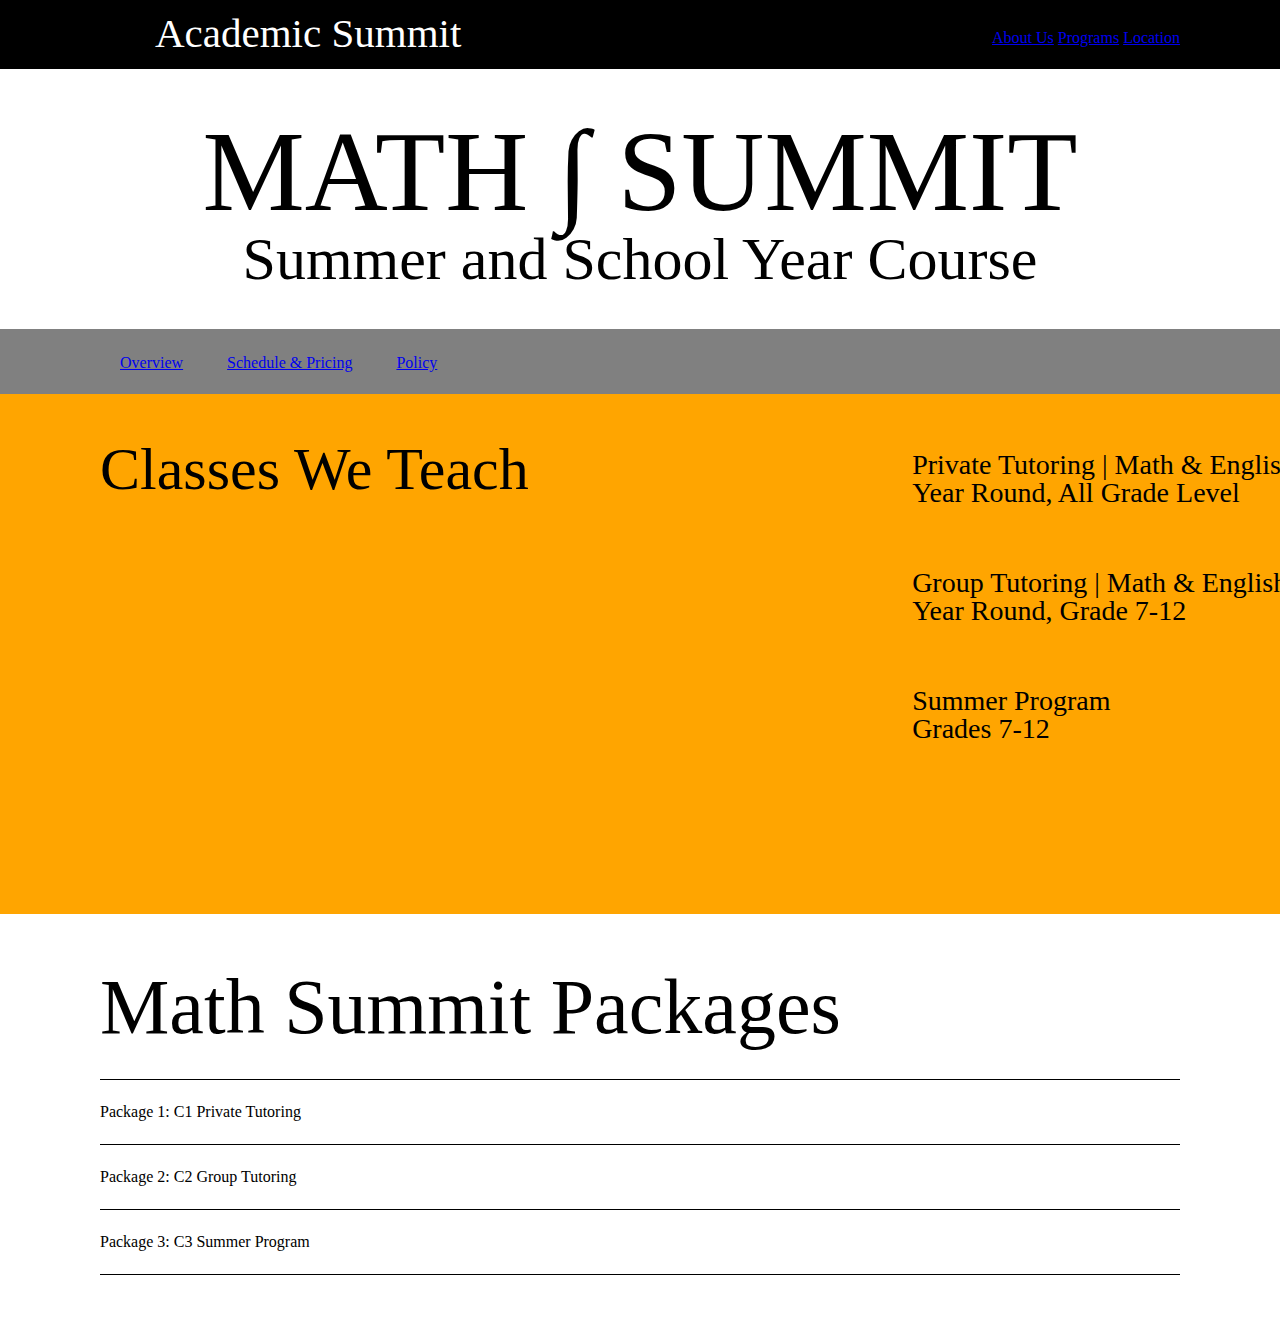
==== MathProg.html @ a3698352 "adding extra jquery so the packages expand separately" ====
<!DOCTYPE html>

<html lang="en">
<head>
	<meta http-equiv="Content-Type" content="text/html; charset=utf-8">
	<link rel="stylesheet" type="text/css" href="style.css" />
	<script src="http://ajax.googleapis.com/ajax/libs/jquery/1.11.1/jquery.min.js"></script>
	<title>Academic-Summit</title>
</head>

<body>
	<div id="ma-banner">
		<div class="ma-header">
			<div class="ma-hname">
				<h1>Academic Summit</h1>
			</div>
			<div class="ma-hnav">
				<ul>
					<li><a href="#about">About Us</a></li>
					<li><a href="#programs">Programs</a></li>
					<li><a href="#location">Location</a></li>
				</ul>
			</div>
		</div>
	</div>
	<div id="math-body">
		<div class="math-header">
			<h1>MATH ∫ SUMMIT</h1>
			<h3>Summer and School Year Course</h3>
		</div>
	</div>
	<div id="math-bar">
		<div class="math-listbar">
			<ul>
				<li><a href="#">Overview</a></li>
				<li><a href="#">Schedule & Pricing</a></li>
				<li><a href="#">Policy</a></li>
			</ul>
		</div>
	</div>
	<div id="ma-overview">
		<div class="ma-over-back">
			<div class="ma-para">
				<h1>Classes We Teach</h1>
			</div>
			<div class="ma-icon">
				<ul>
					<li><img src="http://placehold.it/100x100" alt=""></li>
					<li><img src="http://placehold.it/100x100" alt=""></li>
					<li><img src="http://placehold.it/100x100" alt=""></li>
				</ul>
			</div>
			<div class="ma-icon-para">
				<div class="ma-course">
					<h3>Private Tutoring | Math & English</h3>
					<h4>Year Round, All Grade Level</h4>
				</div>
				<div class="ma-course">
					<h3>Group Tutoring | Math & English</h3>
					<h4>Year Round, Grade 7-12</h4>
				</div>
				<div class="ma-course">
					<h3>Summer Program</h3>
					<h4>Grades 7-12</h4>
				</div>
			</div>
		</div>
	</div>
	<div id="ma-package">
		<div class="ma-allpack">
			<script>
				$(document).ready(function(){
				  $("#click").click(function(){
				    $(".ma-c1").toggle();
				  });
				  $("#click1").click(function(){
				    $(".ma-c2").toggle();
				  });
				  $("#click2").click(function(){
				    $(".ma-c3").toggle();
				  });
				});
			</script>
			<div class="ma-pack">
				<h1>Math Summit Packages</h1>
				<h3 id="click">Package 1: C1 Private Tutoring</h3>
				<div class="ma-c1" style="display:none">
					<h1>C1</h1>
					<div class="ma-p-body">
						<li>Private Tutoring</li>
						<li>Year Round, All Grade Level</li>
						<li>One To One</li>
						<li>All Math Subjects and Grade Level</li>
						<li>SAT I</li>
						<li>SAT II - Level 2C</li>
						<li>AP Calculus (AB & BC)</li>
						<p>*All Grade Levels</p>
					</div>
				</div>
				<h3 id="click1">Package 2: C2 Group Tutoring</h3>
				<div class="ma-c2" style="display:none">
					<h1>C1</h1>
					<div class="ma-p-body">
						<li>Private Tutoring</li>
						<li>Year Round, All Grade Level</li>
						<li>One To One</li>
						<li>All Math Subjects and Grade Level</li>
						<li>SAT I</li>
						<li>SAT II - Level 2C</li>
						<li>AP Calculus (AB & BC)</li>
						<p>*All Grade Levels</p>
					</div>
				</div>
				<h3 id="click2">Package 3: C3 Summer Program</h3>
				<div class="ma-c3" style="display:none">
					<h1>C1</h1>
					<div class="ma-p-body">
						<li>Private Tutoring</li>
						<li>Year Round, All Grade Level</li>
						<li>One To One</li>
						<li>All Math Subjects and Grade Level</li>
						<li>SAT I</li>
						<li>SAT II - Level 2C</li>
						<li>AP Calculus (AB & BC)</li>
						<p>*All Grade Levels</p>
					</div>
				</div>
				<h3></h3>
			</div>
		</div>
			</div>
</body>
</html>
---- style.css ----
/**
 * Eric Meyer's Reset CSS v2.0 (http://meyerweb.com/eric/tools/css/reset/)
 * http://cssreset.com
 */
html, body, div, span, applet, object, iframe,
h1, h2, h3, h4, h5, h6, p, blockquote, pre,
a, abbr, acronym, address, big, cite, code,
del, dfn, em, img, ins, kbd, q, s, samp,
small, strike, strong, sub, sup, tt, var,
b, u, i, center,
dl, dt, dd, ol, ul, li,
fieldset, form, label, legend,
table, caption, tbody, tfoot, thead, tr, th, td,
article, aside, canvas, details, embed, 
figure, figcaption, footer, header, hgroup, 
menu, nav, output, ruby, section, summary,
time, mark, audio, video {
	margin: 0;
	padding: 0;
	border: 0;
	font-size: 100%;
	font: inherit;
	vertical-align: baseline;
}
/* HTML5 display-role reset for older browsers */
article, aside, details, figcaption, figure, 
footer, header, hgroup, menu, nav, section {
	display: block;
}


body {
	line-height: 1;
}
ol, ul {
	list-style: none;
}
blockquote, q {
	quotes: none;
}
blockquote:before, blockquote:after,
q:before, q:after {
	content: '';
	content: none;
}
table {
	border-collapse: collapse;
	border-spacing: 0;
}

#banner {
	background-color: #FFFFFF;
	height: 69px;
}

.header {
	margin:0 auto;
	max-width: 1080px;
	width: 100%;
}

.hname {
	padding-top: 13px;
	margin-left: 55px;
	font-size: 41px;
}

.hnav {
	float: right;
	margin-top: -24px;
}
.hnav ul li {
	display: inline-block;
	list-style: none;
}

#banner-intro {
	background-color: #ffb732;
	height: 577px;
}

.b-body {
	margin:0 auto;
	max-width: 1080px;
	width: 100%;
}

.banner-para {
	float: right;
	margin-top: -265px;
	margin-right: 115px;
	color: white;
}

.banner-para h1 {
	text-align: center;
}
.banner-para h3 {
	text-align: center;
}

.logo {
	padding-top: 98px;
	padding-left: 165px;
}

.banner-para {
	font-size: 3em;
}

#wwt {
	height: 681px;
	background: #FFFFFF;
}

.wwt-back {
	margin:0 auto;
	max-width: 1080px;
	width: 100%;
	padding-top: 110px;
}

.wwt-para {
	float: right;
	margin-right: 275px;
	text-align: center;
}
.wwt-para h1 {
	font-size: 3em;
}
.wwt-para h3 {
	font-size: 24px;
}

.wwt-icon {
	margin-top: 105px;
	margin-left: 281px;
}
.wwt-math img {
	margin-top: 41px;
	margin-left: -41px;
}
.wwt-math-para {
	width: 300px;
	margin-top: 5px;
	margin-left: -31px;
}

.wwt-eng img {
	margin-left: 70px;
}

.wwt-eng-para {
	float: right;
	width: 300px;
	margin-top: -65px;
	margin-right: 144px;
}

#about {
	background-color: #FAFAFA;
	height: 577px;
}

.about-img {
	margin-top: -28px;
}
.about-img img {
	margin-top: -27px;
}

.about-us {
	margin-top: -500px;
	width: 550px;
	margin-left: 550px;
}

.about-us h1 {
	font-size: 55px;
}

.about-us p {
	padding-top: 14px;
	color: grey;
}

.about-sect {
	margin:0 auto;
	max-width: 1080px;
	width: 100%;
}

#location {
	height: 577px;
}

.location-sec {
	margin:0 auto;
	max-width: 1080px;
	width: 100%;
	padding-top: 110px;
}

.location-map {
	text-align: center;
}

.location-map h1 {
	font-size: 50px;	
	float: right;
	margin-right: 300px;
}

/*=====================================================
				
				Math Program
				
=======================================================*/
#ma-banner {
	background-color: black;
	height: 69px;
}

.ma-header {
	margin:0 auto;
	max-width: 1080px;
	width: 100%;
}

.ma-hname {
	padding-top: 13px;
	margin-left: 55px;
	font-size: 41px;
	color: white;
}

.ma-hnav {
	float: right;
	margin-top: -24px;
}
.ma-hnav ul li {
	display: inline-block;
	list-style: none;
}

#math-body {
	margin:0 auto;
	max-width: 1080px;
	width: 100%;
}

.math-header {
	text-align: center;
	padding-top: 45px;
}

.math-header h1 {
	font-size: 115px;
}

.math-header h3 {
	font-size: 60px;
}

#math-bar {
	margin:0 auto;
	width: 100%;
	background-color: grey;
	margin-top: 40px;
}

.math-listbar {
	height: 65px;
	margin:0 auto;
	max-width: 1080px;
	width: 100%;
}

.math-listbar ul li {
	display: inline-block;
	margin-top: 26px;
}

.math-listbar ul li a {
	margin:0 20px;
}

#ma-overview {
	height: 520px;
	background-color: orange;
}

.ma-over-back {
	margin:0 auto;
	max-width: 1080px;
	width: 100%;
}

.ma-para {
	padding-top: 45px;
}
.ma-para h1 {
	font-size: 60px;
}

.ma-icon {
	float: right;
	margin-top: -61px;
	margin-right: 400px;
}

.ma-icon ul li {
	margin: 0 0 10px 0;
}

.ma-icon-para {
	float: right;
	margin-top: -58px;
	margin-right: -515px;

}

.ma-course {
	font-size: 28px;
	margin: 10px 0 62px 0;
}

#ma-package {
	height: 425px;
}

.ma-pack {
	padding-top: 54px;
}

.ma-allpack {
	margin:0 auto;
	max-width: 1080px;
	width: 100%;
}

.ma-pack h1 {
	font-size: 78px;
	margin-bottom: 33px;
}

.ma-pack h3 {
	margin: 0;
	padding: 1.5rem 2rem 1.5rem 0;
	border-top: 1px solid #000;
}

.ma-c1 {
	margin-left: 30px;
}

.ma-c1 h1 {
	font-size: 53px;
}

.ma-p-body {
	margin-top: -27px;
	margin-left: 42px;
	margin-bottom: 25px;
}
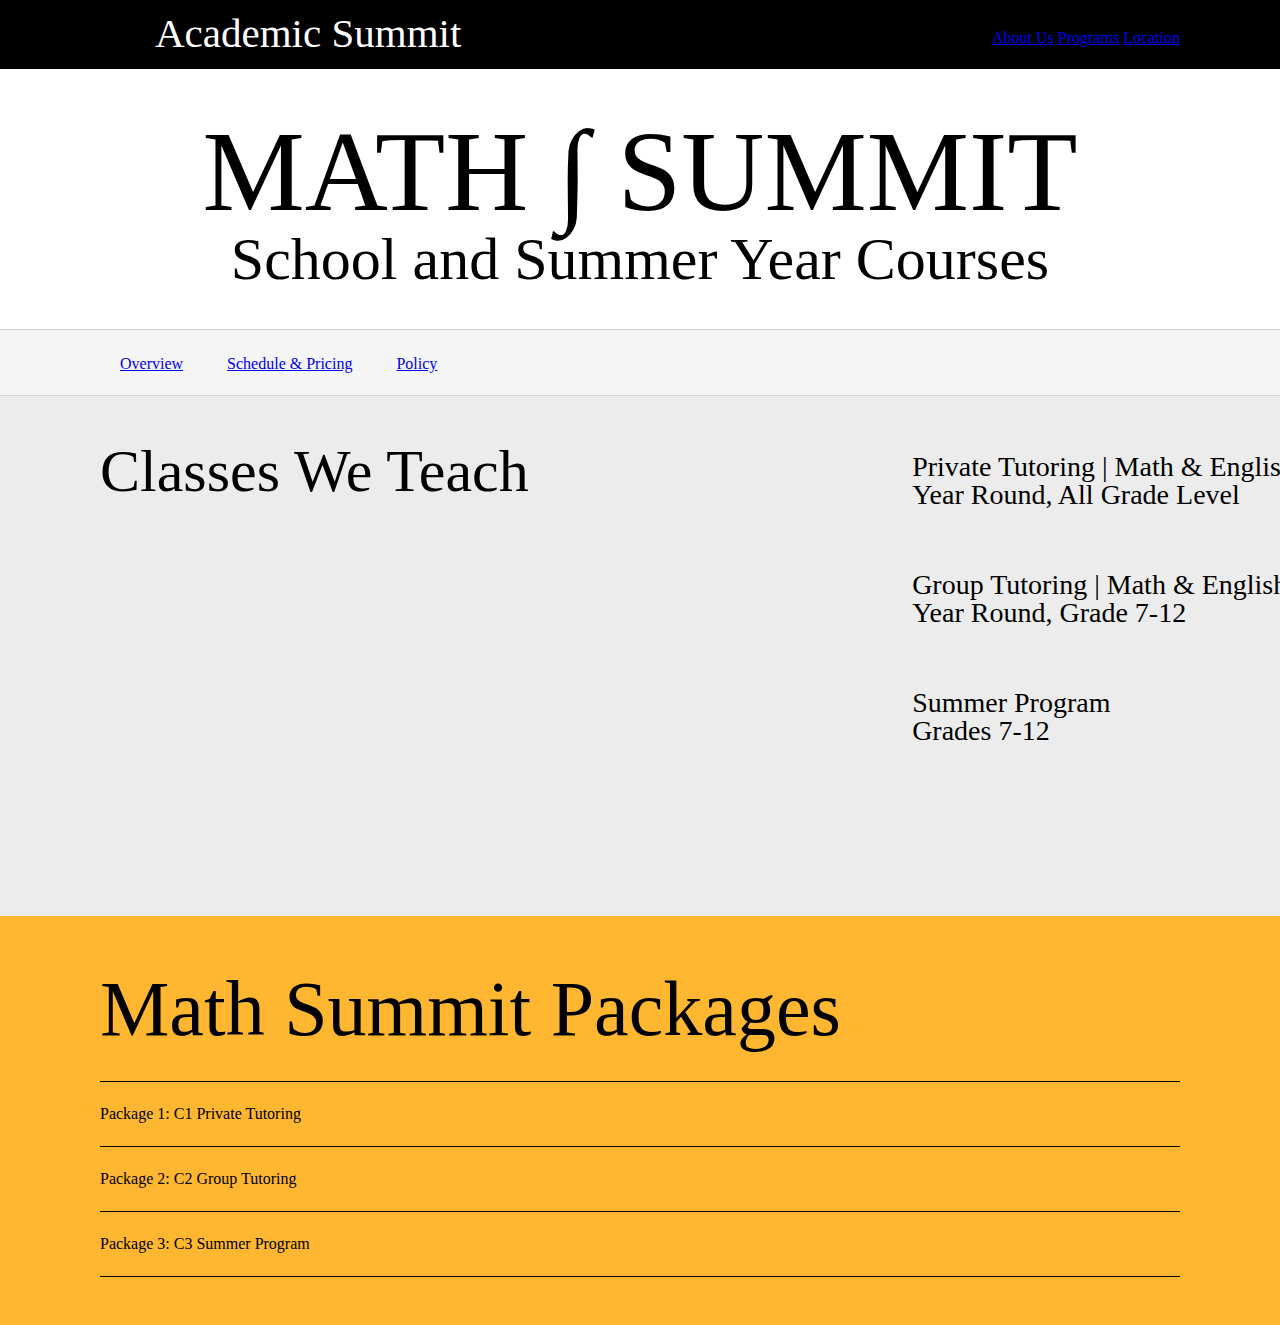
==== commit f3140323: "changes to the Math page" ====
--- a/MathProg.html
+++ b/MathProg.html
@@ -26,7 +26,7 @@
 	<div id="math-body">
 		<div class="math-header">
 			<h1>MATH ∫ SUMMIT</h1>
-			<h3>Summer and School Year Course</h3>
+			<h3>School and Summer Year Courses</h3>
 		</div>
 	</div>
 	<div id="math-bar">
@@ -99,30 +99,32 @@
 				</div>
 				<h3 id="click1">Package 2: C2 Group Tutoring</h3>
 				<div class="ma-c2" style="display:none">
-					<h1>C1</h1>
+					<h1>C2</h1>
 					<div class="ma-p-body">
-						<li>Private Tutoring</li>
-						<li>Year Round, All Grade Level</li>
-						<li>One To One</li>
-						<li>All Math Subjects and Grade Level</li>
+						<li>Group Tutoring</li>
+						<li>Year Round, Grade 7-12</li>
+						<li>Parents and Students can choose thir own group according to skill level and subject</li>
+						<li>Algebra 1 - Calculus</li>
 						<li>SAT I</li>
 						<li>SAT II - Level 2C</li>
 						<li>AP Calculus (AB & BC)</li>
-						<p>*All Grade Levels</p>
+						<p>*NOT for Grades 3-6</p>
 					</div>
 				</div>
 				<h3 id="click2">Package 3: C3 Summer Program</h3>
 				<div class="ma-c3" style="display:none">
-					<h1>C1</h1>
+					<h1>C3</h1>
 					<div class="ma-p-body">
-						<li>Private Tutoring</li>
-						<li>Year Round, All Grade Level</li>
-						<li>One To One</li>
-						<li>All Math Subjects and Grade Level</li>
-						<li>SAT I</li>
-						<li>SAT II - Level 2C</li>
+						<li>Summer Program</li>
+						<li>June 16th - August 18th, Grades 7-12</li>
+						<li>Intensive 8 Week Preperation Course</li>
+						<li>Intesive 4 Week Preperation Course Twice a Week</li>
+						<li>Algebra 1</li>
+						<li>Geometry</li>
+						<li>Honors Algebra 2</li>
+						<li>Trigonometry / Math Analysis</li>
+						<li>PreCalculus</li>
 						<li>AP Calculus (AB & BC)</li>
-						<p>*All Grade Levels</p>
 					</div>
 				</div>
 				<h3></h3>
--- a/style.css
+++ b/style.css
@@ -265,8 +265,10 @@
 #math-bar {
 	margin:0 auto;
 	width: 100%;
-	background-color: grey;
+	background-color: #F5F5F5;
 	margin-top: 40px;
+	border-top: 1px solid #D3D3D3;
+	border-bottom: 1px solid #D3D3D3;
 }
 
 .math-listbar {
@@ -287,7 +289,7 @@
 
 #ma-overview {
 	height: 520px;
-	background-color: orange;
+	background-color:#ececec;
 }
 
 .ma-over-back {
@@ -326,7 +328,8 @@
 }
 
 #ma-package {
-	height: 425px;
+	height: auto;
+	background-color: #ffb732;
 }
 
 .ma-pack {
@@ -364,6 +367,34 @@
 	margin-bottom: 25px;
 }
 
-
-
-
+.ma-c2 {
+	margin-left: 30px;
+}
+
+.ma-c2 h1 {
+	font-size: 53px;
+}
+
+.ma-p-body {
+	margin-top: -27px;
+	margin-left: 42px;
+	margin-bottom: 25px;
+}
+
+.ma-c3 {
+	margin-left: 30px;
+}
+
+.ma-c3 h1 {
+	font-size: 53px;
+}
+
+.ma-p-body {
+	margin-top: -27px;
+	margin-left: 42px;
+	margin-bottom: 25px;
+}
+
+
+
+
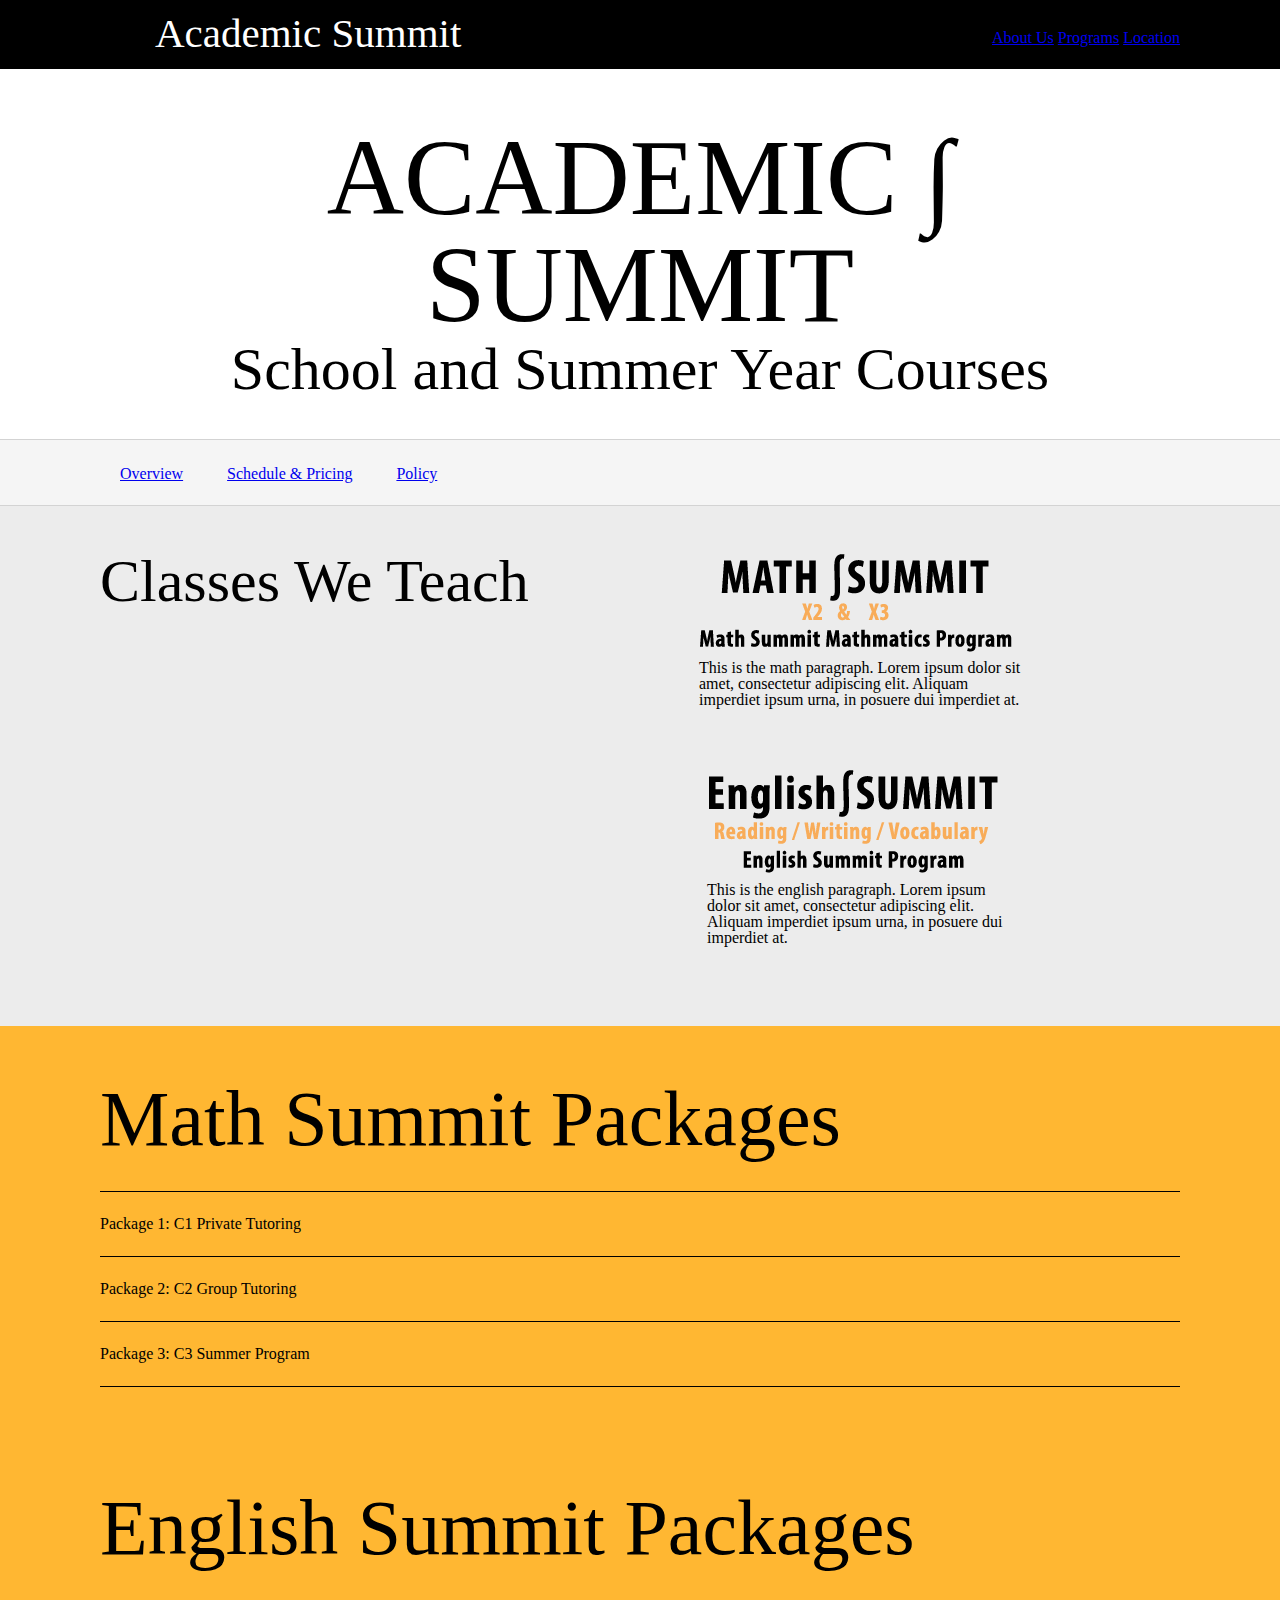
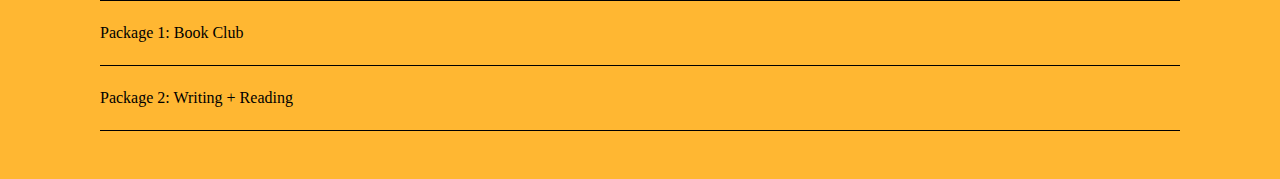
==== commit 9c500e93: "added more dropdowns" ====
--- a/MathProg.html
+++ b/MathProg.html
@@ -25,7 +25,7 @@
 	</div>
 	<div id="math-body">
 		<div class="math-header">
-			<h1>MATH ∫ SUMMIT</h1>
+			<h1>ACADEMIC ∫ SUMMIT</h1>
 			<h3>School and Summer Year Courses</h3>
 		</div>
 	</div>
@@ -43,25 +43,11 @@
 			<div class="ma-para">
 				<h1>Classes We Teach</h1>
 			</div>
-			<div class="ma-icon">
-				<ul>
-					<li><img src="http://placehold.it/100x100" alt=""></li>
-					<li><img src="http://placehold.it/100x100" alt=""></li>
-					<li><img src="http://placehold.it/100x100" alt=""></li>
-				</ul>
-			</div>
-			<div class="ma-icon-para">
-				<div class="ma-course">
-					<h3>Private Tutoring | Math & English</h3>
-					<h4>Year Round, All Grade Level</h4>
-				</div>
-				<div class="ma-course">
-					<h3>Group Tutoring | Math & English</h3>
-					<h4>Year Round, Grade 7-12</h4>
-				</div>
-				<div class="ma-course">
-					<h3>Summer Program</h3>
-					<h4>Grades 7-12</h4>
+				<div class="wwt-icon">
+					<a class="wwt-math" rel="group" href="#"><img src="images/mathsummit.png" alt="" /></a>
+					<a class="wwt-eng" rel="group" href="#"><img src="images/englishsummit.png" alt="" /></a>
+					<p class="wwt-math-para">This is the math paragraph. Lorem ipsum dolor sit amet, consectetur adipiscing elit. Aliquam imperdiet ipsum urna, in posuere dui imperdiet at.</p>
+					<p class="wwt-eng-para">This is the english paragraph. Lorem ipsum dolor sit amet, consectetur adipiscing elit. Aliquam imperdiet ipsum urna, in posuere dui imperdiet at.</p>
 				</div>
 			</div>
 		</div>
@@ -78,6 +64,15 @@
 				  });
 				  $("#click2").click(function(){
 				    $(".ma-c3").toggle();
+				  });
+				  $("#click3").click(function(){
+				    $(".ma-c4").toggle();
+				  });
+				  $("#click4").click(function(){
+				    $(".ma-c5").toggle();
+				  });
+				  $("#click5").click(function(){
+				    $(".ma-c6").toggle();
 				  });
 				});
 			</script>
@@ -129,7 +124,39 @@
 				</div>
 				<h3></h3>
 			</div>
+			<div class="ma-pack">
+				<h1>English Summit Packages</h1>
+				<h3 id="click3">Package 1: Book Club</h3>
+				<div class="ma-c4" style="display:none">
+					<h1>Book Club</h1>
+					<div class="ma-p-body">
+						<li>Weekly Reading Assignments and Discussion</li>
+						<li>Comprehension of Themes and Plot</li>
+						<li>One To One</li>
+						<li>Vocabulary enhancement</li>
+						<p>*Greades 2nd - 5th</p>
+					</div>
+				</div>
+				<h3 id="click4">Package 2: Writing + Reading</h3>
+				<div class="ma-c5" style="display:none">
+					<h1>Essay / Writings Clinics + Reading Comprehension</h1>
+					<div class="ma-p-body">
+						<li>Weekly Writing Practice of Different Genres</li>
+						<p><b>Emphasis</b></p>
+						<li>Structure</li>
+						<li>Outline</li>
+						<li>Vocabulary</li>
+						<li>Grammar</li>
+						<p>Preparation for the SAT</p>
+						<li>Vocabulary</li>
+						<li>Contextual Analysis</li>
+						<li>Interpretation</li>
+						<p>*Grades 5th - 12th</p>
+					</div>
+				</div>
+				<h3></h3>
+			</div>
 		</div>
-			</div>
+	</div>
 </body>
 </html>--- a/style.css
+++ b/style.css
@@ -133,28 +133,30 @@
 }
 
 .wwt-icon {
-	margin-top: 105px;
-	margin-left: 281px;
+
 }
 .wwt-math img {
-	margin-top: 41px;
-	margin-left: -41px;
+	margin-top: -57px;
+	margin-left: 600px;
 }
 .wwt-math-para {
-	width: 300px;
+	width: 330px;
 	margin-top: 5px;
-	margin-left: -31px;
+	float: right;
+	margin-right: -320px;
 }
 
 .wwt-eng img {
-	margin-left: 70px;
+	float: right;
+	margin-right: 182px;
+	margin-top: 115px;
 }
 
 .wwt-eng-para {
 	float: right;
-	width: 300px;
-	margin-top: -65px;
-	margin-right: 144px;
+	width: 315px;
+	margin-top: 227px;
+	margin-right: -323px;
 }
 
 #about {
@@ -219,6 +221,8 @@
 #ma-banner {
 	background-color: black;
 	height: 69px;
+	position: fixed;
+	width: 100%;
 }
 
 .ma-header {
@@ -251,11 +255,11 @@
 
 .math-header {
 	text-align: center;
-	padding-top: 45px;
+	padding-top: 125px;
 }
 
 .math-header h1 {
-	font-size: 115px;
+	font-size: 107px;
 }
 
 .math-header h3 {
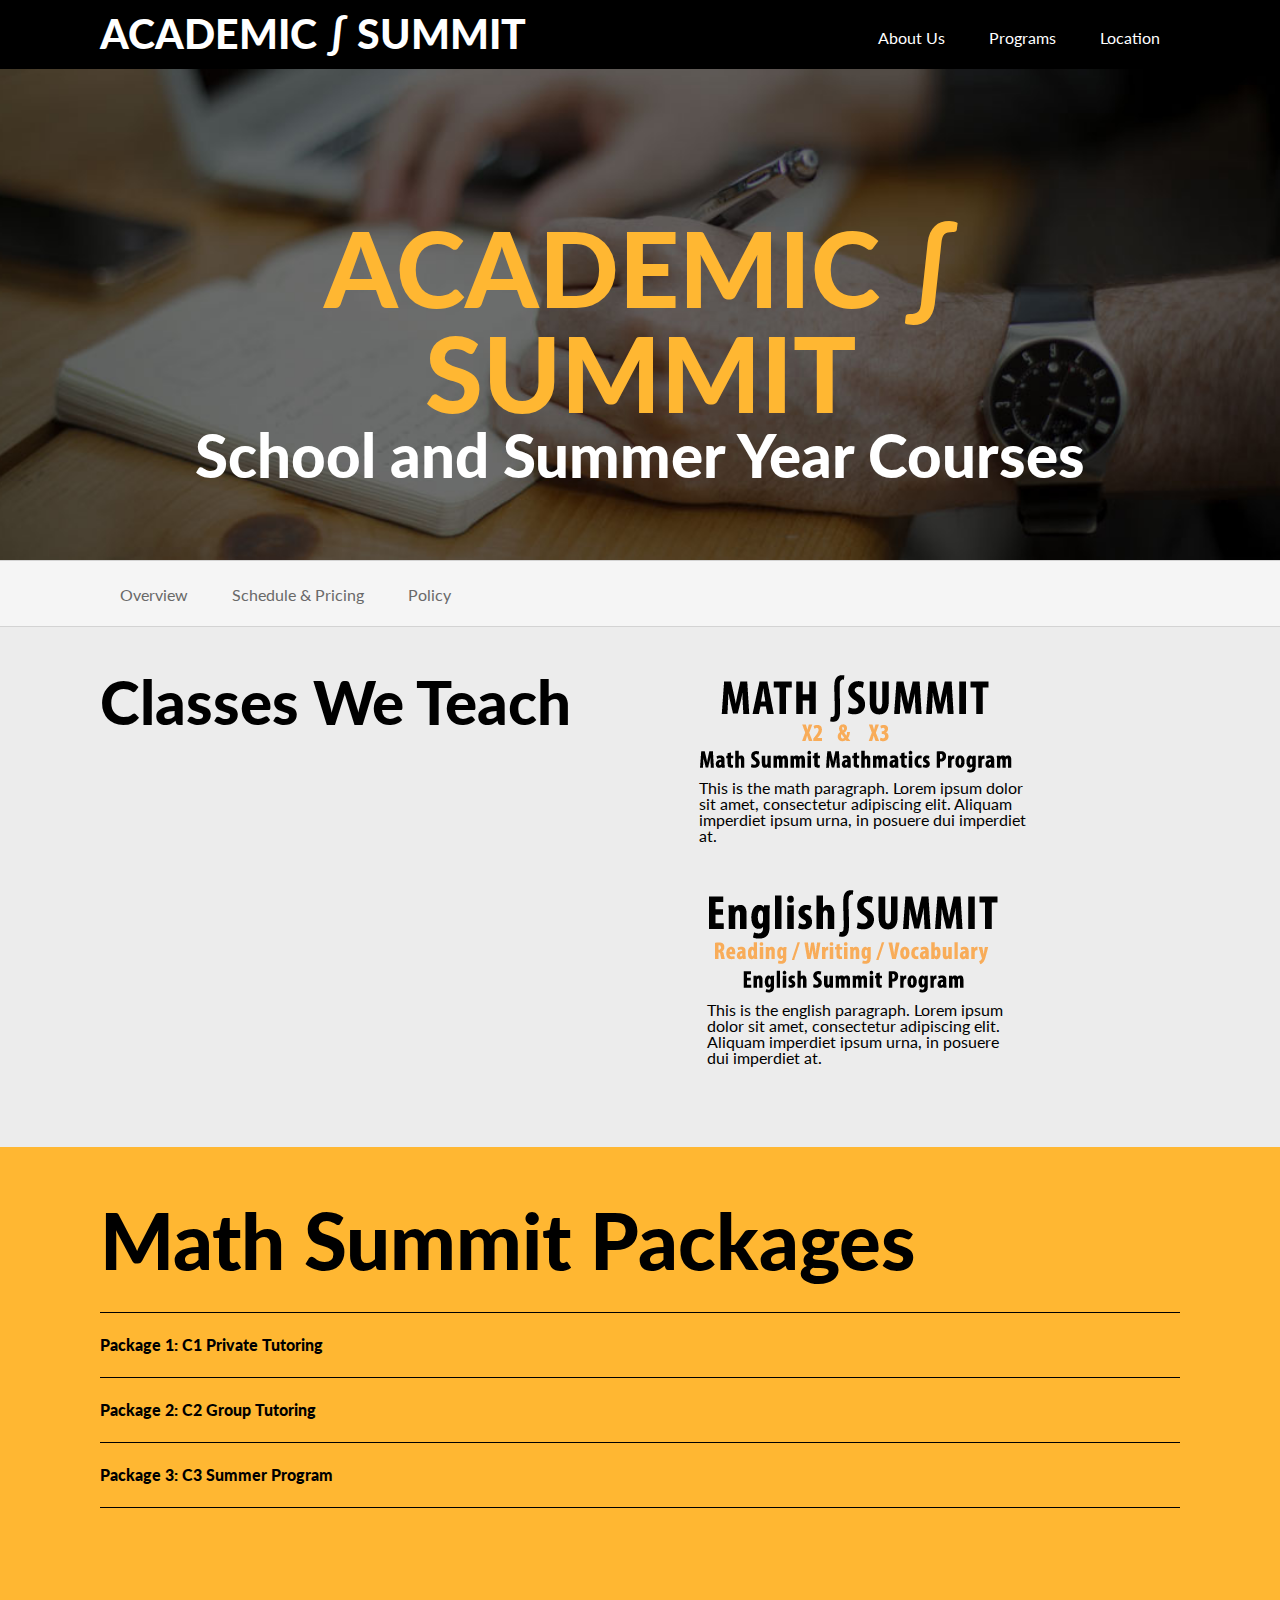
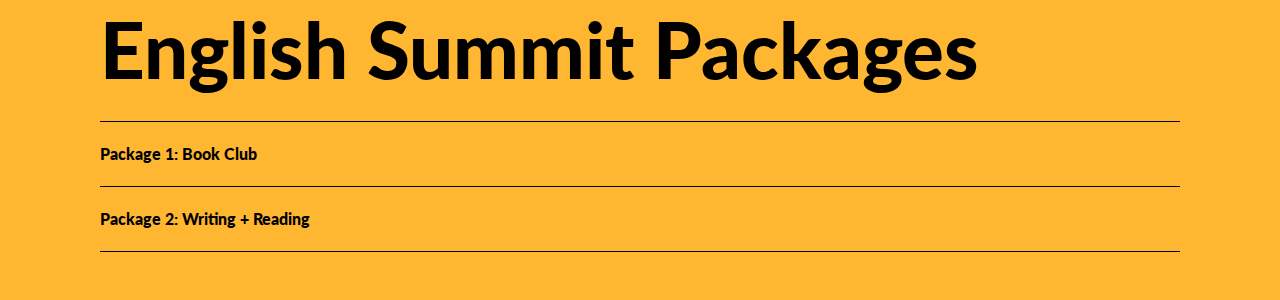
==== commit 16fd54ce: "changes to the background header" ====
--- a/MathProg.html
+++ b/MathProg.html
@@ -4,22 +4,25 @@
 <head>
 	<meta http-equiv="Content-Type" content="text/html; charset=utf-8">
 	<link rel="stylesheet" type="text/css" href="style.css" />
+	<link href='http://fonts.googleapis.com/css?family=Lato:100,400,900' rel='stylesheet' type='text/css'>	
 	<script src="http://ajax.googleapis.com/ajax/libs/jquery/1.11.1/jquery.min.js"></script>
 	<title>Academic-Summit</title>
 </head>
 
 <body>
 	<div id="ma-banner">
-		<div class="ma-header">
-			<div class="ma-hname">
-				<h1>Academic Summit</h1>
-			</div>
-			<div class="ma-hnav">
-				<ul>
-					<li><a href="#about">About Us</a></li>
-					<li><a href="#programs">Programs</a></li>
-					<li><a href="#location">Location</a></li>
-				</ul>
+		<div class="ma-navbar">
+			<div class="ma-header">
+				<div class="ma-hname">
+					<h1>ACADEMIC ∫ SUMMIT</h1>
+				</div>
+				<div class="ma-hnav">
+					<ul>
+						<li><a href="#about">About Us</a></li>
+						<li><a href="#programs">Programs</a></li>
+						<li><a href="#location">Location</a></li>
+					</ul>
+				</div>
 			</div>
 		</div>
 	</div>
--- a/style.css
+++ b/style.css
@@ -27,10 +27,14 @@
 footer, header, hgroup, menu, nav, section {
 	display: block;
 }
-
+ h1, h2, h3 {
+ 	font-weight: 900;
+ }
 
 body {
 	line-height: 1;
+	font-family: 'Lato', sans-serif;
+	font-weight: 400;
 }
 ol, ul {
 	list-style: none;
@@ -223,7 +227,9 @@
 	height: 69px;
 	position: fixed;
 	width: 100%;
-}
+
+}
+
 
 .ma-header {
 	margin:0 auto;
@@ -233,7 +239,6 @@
 
 .ma-hname {
 	padding-top: 13px;
-	margin-left: 55px;
 	font-size: 41px;
 	color: white;
 }
@@ -241,36 +246,48 @@
 .ma-hnav {
 	float: right;
 	margin-top: -24px;
+	color:#ffb732;
 }
 .ma-hnav ul li {
 	display: inline-block;
-	list-style: none;
+	margin: 0 20px;
+}
+
+.ma-hnav ul li a {
+	text-decoration: none;
+	color: white;
 }
 
 #math-body {
-	margin:0 auto;
-	max-width: 1080px;
-	width: 100%;
+	background: url('images/AS_banner_02.jpg') no-repeat center; 
+	background-size: cover;
 }
 
 .math-header {
 	text-align: center;
 	padding-top: 125px;
+	margin:0 auto;
+	max-width: 1080px;
+	width: 100%;
+	padding-bottom: 120px;
+	height: 315px;
 }
 
 .math-header h1 {
-	font-size: 107px;
+	font-size: 105px;
+	margin-top: 90px;
+	color:#ffb732;
 }
 
 .math-header h3 {
 	font-size: 60px;
+	color: white;
 }
 
 #math-bar {
 	margin:0 auto;
 	width: 100%;
 	background-color: #F5F5F5;
-	margin-top: 40px;
 	border-top: 1px solid #D3D3D3;
 	border-bottom: 1px solid #D3D3D3;
 }
@@ -289,6 +306,8 @@
 
 .math-listbar ul li a {
 	margin:0 20px;
+	color: #696969;
+	text-decoration: none;
 }
 
 #ma-overview {
@@ -393,6 +412,14 @@
 	font-size: 53px;
 }
 
+.ma-c4 h1 {
+	font-size: 50px;
+}
+
+.ma-c5 h1 {
+	font-size: 47px;
+}
+
 .ma-p-body {
 	margin-top: -27px;
 	margin-left: 42px;
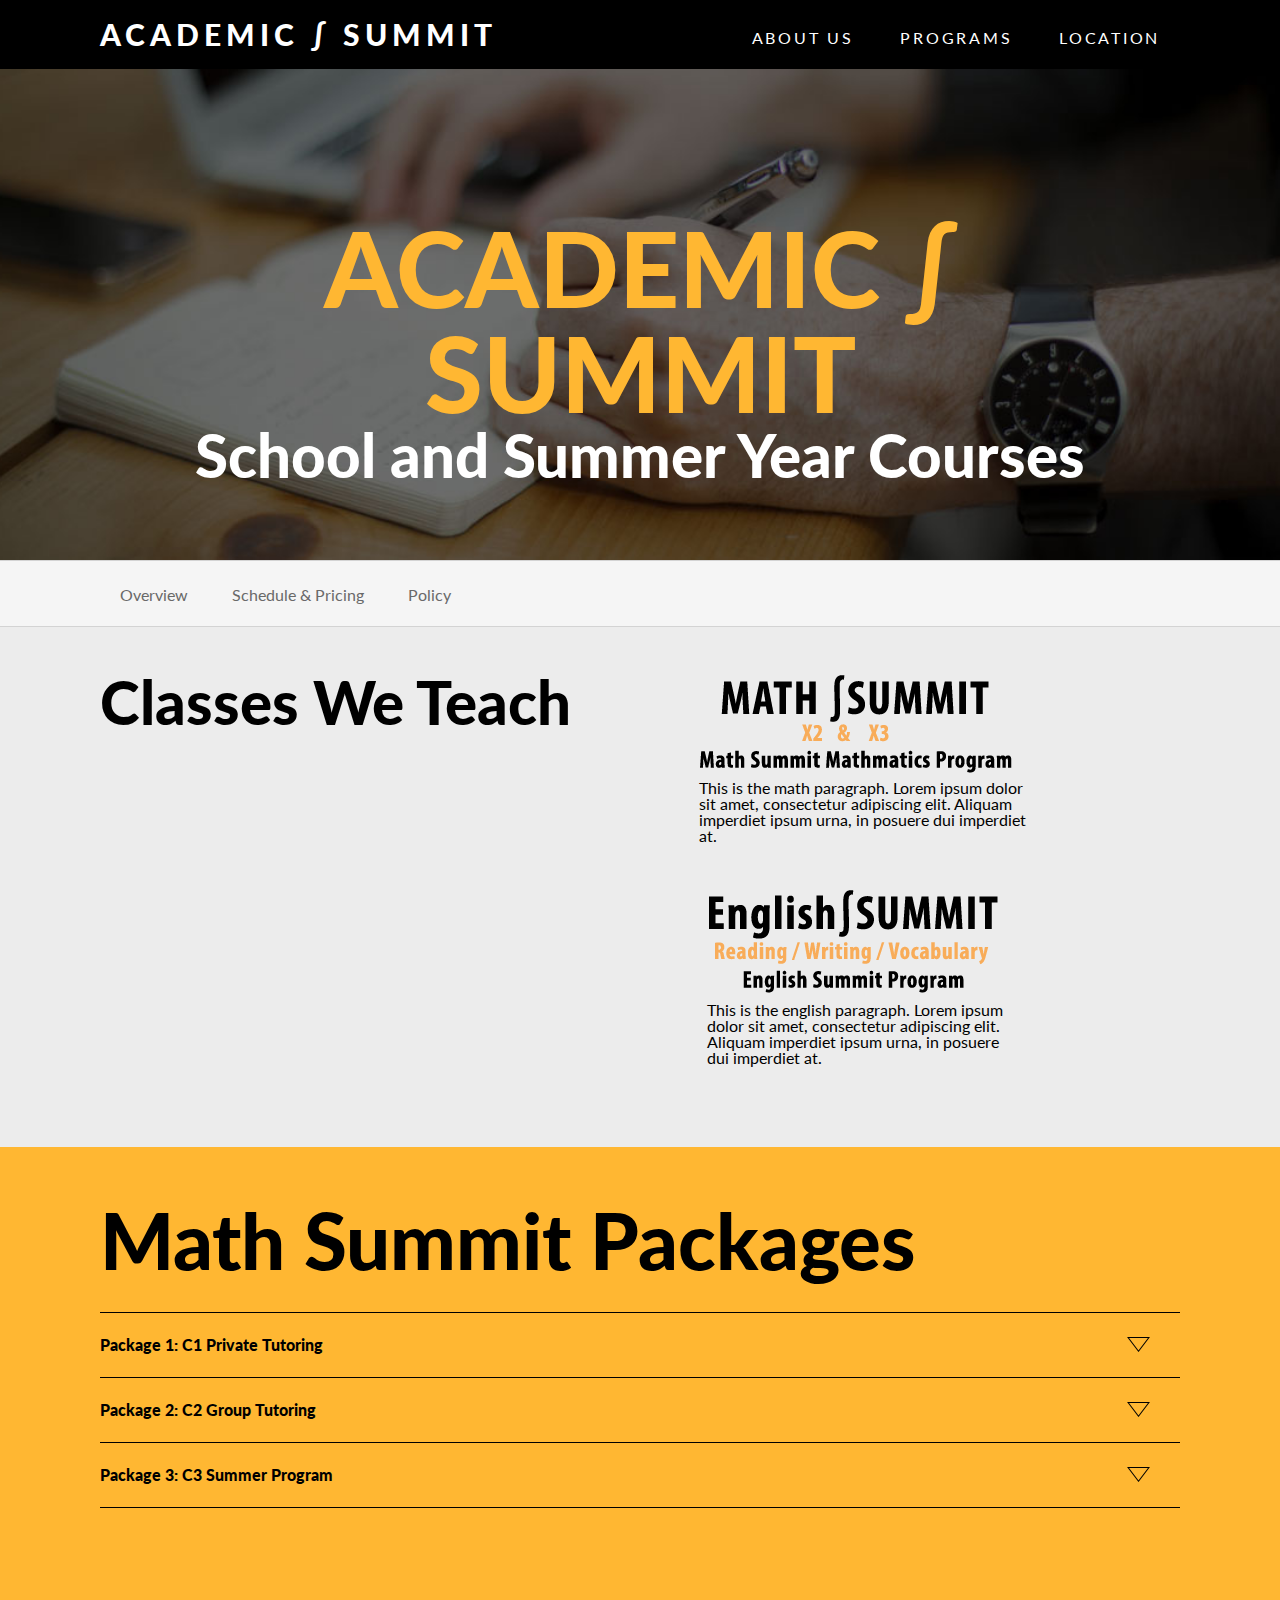
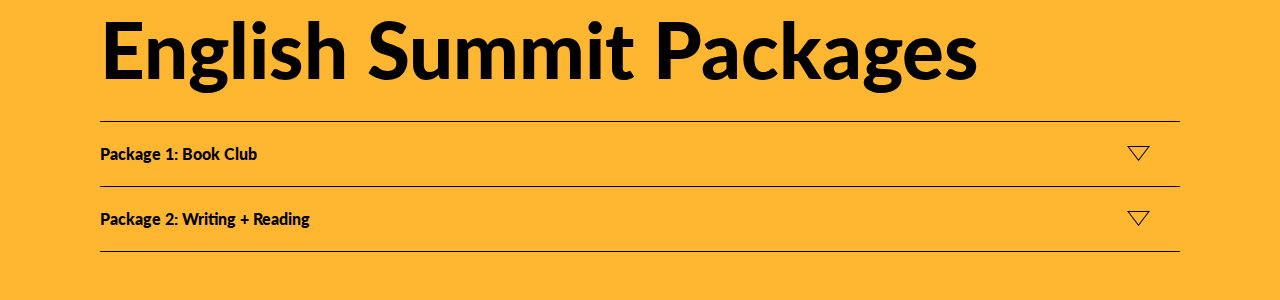
==== commit 6c61c7ce: "javascript changes" ====
--- a/MathProg.html
+++ b/MathProg.html
@@ -60,28 +60,29 @@
 			<script>
 				$(document).ready(function(){
 				  $("#click").click(function(){
-				    $(".ma-c1").toggle();
+				    $(".ma-c1").slideToggle("slow");
 				  });
 				  $("#click1").click(function(){
-				    $(".ma-c2").toggle();
+				    $(".ma-c2").slideToggle("slow");
 				  });
 				  $("#click2").click(function(){
-				    $(".ma-c3").toggle();
+				    $(".ma-c3").slideToggle("slow");
 				  });
 				  $("#click3").click(function(){
-				    $(".ma-c4").toggle();
+				    $(".ma-c4").slideToggle("slow");
 				  });
 				  $("#click4").click(function(){
-				    $(".ma-c5").toggle();
+				    $(".ma-c5").slideToggle("slow");
 				  });
 				  $("#click5").click(function(){
-				    $(".ma-c6").toggle();
+				    $(".ma-c6").slideToggle("slow");
 				  });
 				});
 			</script>
 			<div class="ma-pack">
 				<h1>Math Summit Packages</h1>
 				<h3 id="click">Package 1: C1 Private Tutoring</h3>
+				<img class="arrow" src="images/arrow.png">
 				<div class="ma-c1" style="display:none">
 					<h1>C1</h1>
 					<div class="ma-p-body">
@@ -96,6 +97,7 @@
 					</div>
 				</div>
 				<h3 id="click1">Package 2: C2 Group Tutoring</h3>
+				<img class="arrow" src="images/arrow.png">
 				<div class="ma-c2" style="display:none">
 					<h1>C2</h1>
 					<div class="ma-p-body">
@@ -110,6 +112,7 @@
 					</div>
 				</div>
 				<h3 id="click2">Package 3: C3 Summer Program</h3>
+				<img class="arrow" src="images/arrow.png">
 				<div class="ma-c3" style="display:none">
 					<h1>C3</h1>
 					<div class="ma-p-body">
@@ -130,6 +133,7 @@
 			<div class="ma-pack">
 				<h1>English Summit Packages</h1>
 				<h3 id="click3">Package 1: Book Club</h3>
+				<img class="arrow" src="images/arrow.png">
 				<div class="ma-c4" style="display:none">
 					<h1>Book Club</h1>
 					<div class="ma-p-body">
@@ -141,6 +145,7 @@
 					</div>
 				</div>
 				<h3 id="click4">Package 2: Writing + Reading</h3>
+				<img class="arrow" src="images/arrow.png">
 				<div class="ma-c5" style="display:none">
 					<h1>Essay / Writings Clinics + Reading Comprehension</h1>
 					<div class="ma-p-body">
--- a/style.css
+++ b/style.css
@@ -238,15 +238,18 @@
 }
 
 .ma-hname {
-	padding-top: 13px;
-	font-size: 41px;
+	margin-top:19px;
+	font-size: 30px;
 	color: white;
+	letter-spacing: 5px;
 }
 
 .ma-hnav {
 	float: right;
-	margin-top: -24px;
+	margin-top: -19px;
 	color:#ffb732;
+	text-transform: uppercase;
+	letter-spacing: 2.75px;
 }
 .ma-hnav ul li {
 	display: inline-block;
@@ -359,6 +362,12 @@
 	padding-top: 54px;
 }
 
+.arrow {
+	float: right;
+	margin-top: -40px;
+	margin-right: 30px;
+}
+
 .ma-allpack {
 	margin:0 auto;
 	max-width: 1080px;
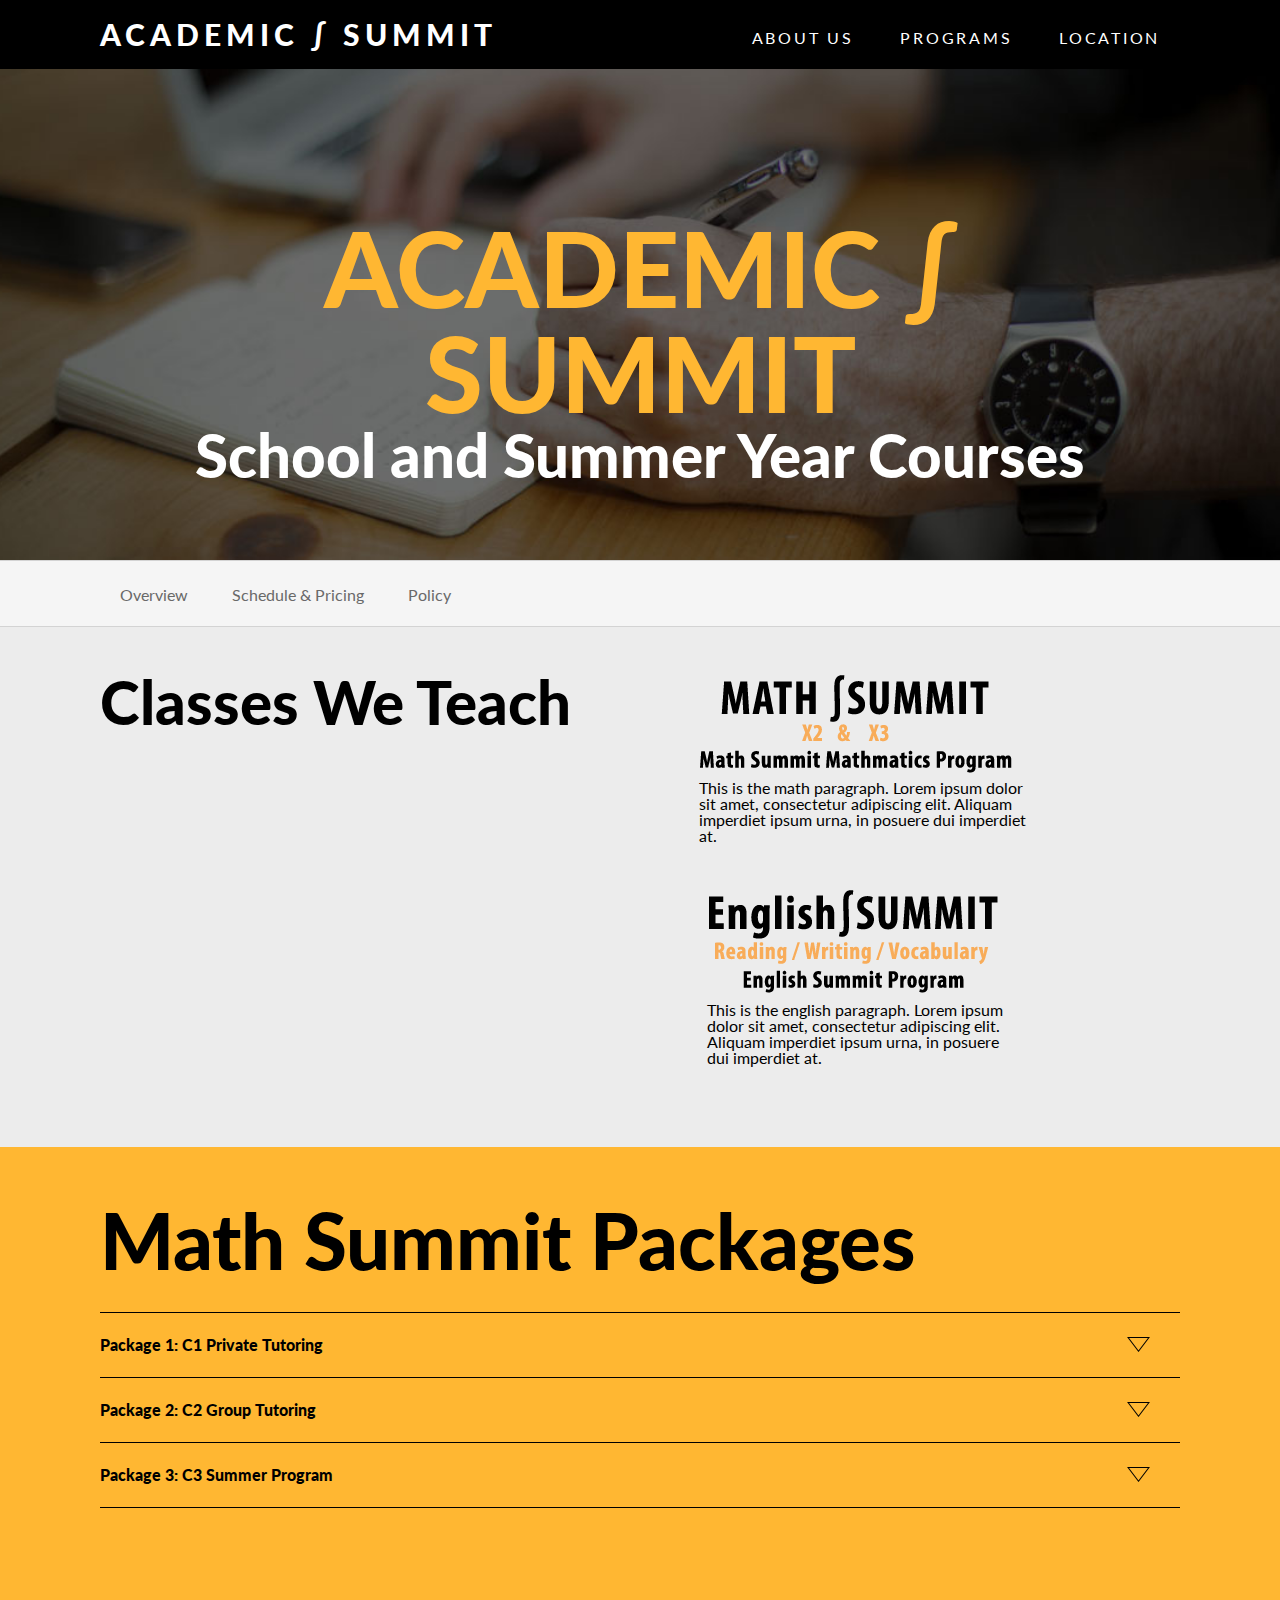
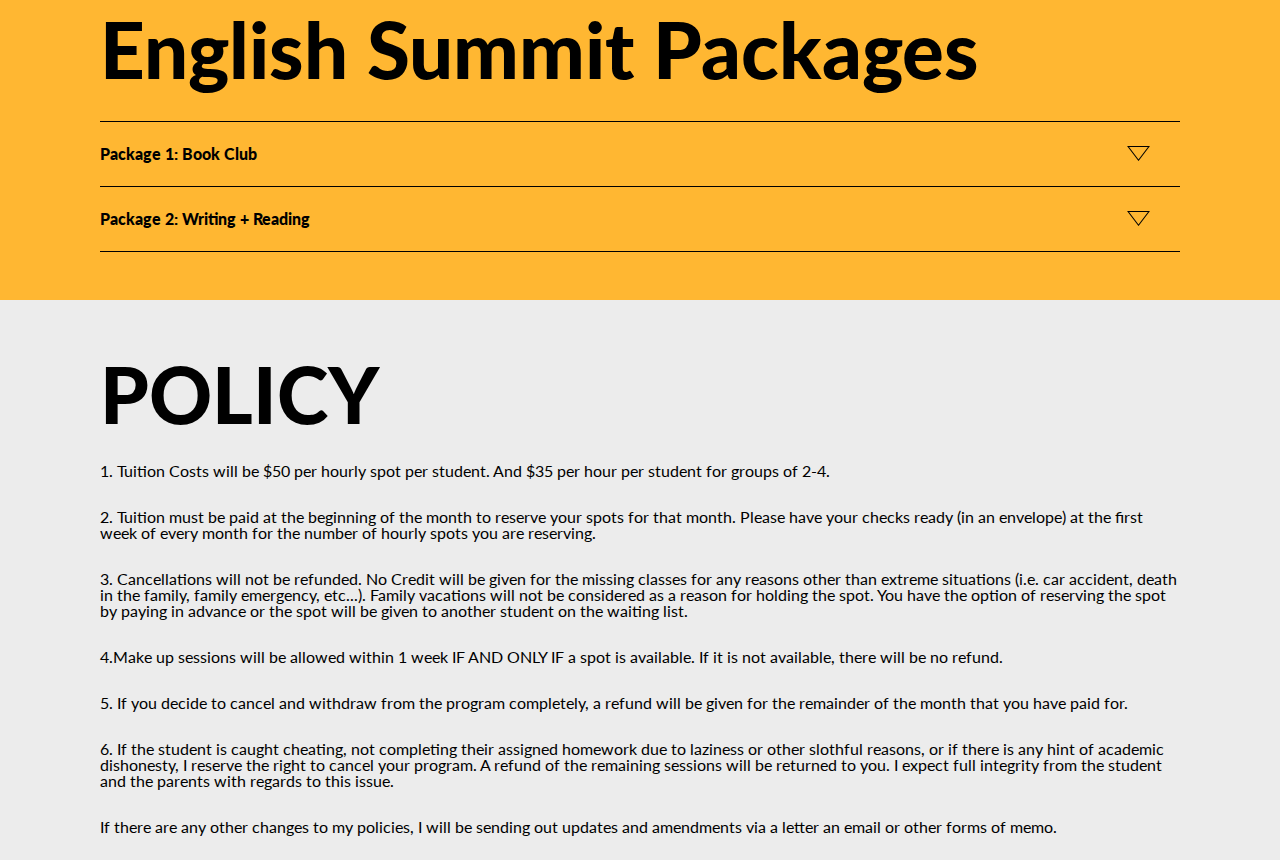
==== commit ba088a4a: "connecting overview bar and adding policy" ====
--- a/MathProg.html
+++ b/MathProg.html
@@ -33,11 +33,12 @@
 		</div>
 	</div>
 	<div id="math-bar">
+		<a id="overview"></a>
 		<div class="math-listbar">
 			<ul>
-				<li><a href="#">Overview</a></li>
-				<li><a href="#">Schedule & Pricing</a></li>
-				<li><a href="#">Policy</a></li>
+				<li><a href="#overview">Overview</a></li>
+				<li><a href="#schedule">Schedule & Pricing</a></li>
+				<li><a href="#policy">Policy</a></li>
 			</ul>
 		</div>
 	</div>
@@ -55,13 +56,21 @@
 			</div>
 		</div>
 	</div>
+	<a id="schedule"></a>
 	<div id="ma-package">
 		<div class="ma-allpack">
 			<script>
 				$(document).ready(function(){
 				  $("#click").click(function(){
 				    $(".ma-c1").slideToggle("slow");
-				  });
+
+				  });
+				 /* $( "#click" ).click(function() {
+					  $( ".arrow" )
+					    .animate({
+					      height: "1000px"
+					    }
+				   });*/
 				  $("#click1").click(function(){
 				    $(".ma-c2").slideToggle("slow");
 				  });
@@ -82,7 +91,7 @@
 			<div class="ma-pack">
 				<h1>Math Summit Packages</h1>
 				<h3 id="click">Package 1: C1 Private Tutoring</h3>
-				<img class="arrow" src="images/arrow.png">
+				<img class="arrow1" src="images/arrow.png">
 				<div class="ma-c1" style="display:none">
 					<h1>C1</h1>
 					<div class="ma-p-body">
@@ -136,21 +145,21 @@
 				<img class="arrow" src="images/arrow.png">
 				<div class="ma-c4" style="display:none">
 					<h1>Book Club</h1>
-					<div class="ma-p-body">
+					<div class="bc-p-body">
 						<li>Weekly Reading Assignments and Discussion</li>
 						<li>Comprehension of Themes and Plot</li>
 						<li>One To One</li>
 						<li>Vocabulary enhancement</li>
-						<p>*Greades 2nd - 5th</p>
+						<p>*Grades 2nd - 5th</p>
 					</div>
 				</div>
 				<h3 id="click4">Package 2: Writing + Reading</h3>
 				<img class="arrow" src="images/arrow.png">
 				<div class="ma-c5" style="display:none">
 					<h1>Essay / Writings Clinics + Reading Comprehension</h1>
-					<div class="ma-p-body">
+					<div class="en-p-body">
 						<li>Weekly Writing Practice of Different Genres</li>
-						<p><b>Emphasis</b></p>
+						<p>Emphasis</p>
 						<li>Structure</li>
 						<li>Outline</li>
 						<li>Vocabulary</li>
@@ -166,5 +175,40 @@
 			</div>
 		</div>
 	</div>
+	<a id="policy"></a>
+	<div id="policy">
+		<div class="policy-para">
+			<h1>POLICY</h1>
+			<p>1. Tuition Costs will be $50 per hourly spot per student. And $35 per hour per student for groups of 2-4.<br></p>
+			<p> 2. Tuition must be paid at the beginning of the month to reserve your spots for that month. Please have your checks ready (in an envelope) at the first week of every month for the number of hourly spots you are reserving.<br></p>
+			<p>3. Cancellations will not be refunded. No Credit will be given for the missing classes for any reasons other than extreme situations (i.e. car accident, death in the family, family emergency, etc...). Family vacations will not be considered as a reason for holding the spot. You have the option of reserving the spot by paying in advance or the spot will be given to another student on the waiting list.<br></p>
+
+			<p>4.Make up sessions will be allowed within 1 week IF AND ONLY IF a spot is available. If it is not available, there will be no refund.<br></p>
+
+			<p>5. If you decide to cancel and withdraw from the program completely, a refund will be given for the remainder of the month that you have paid for.<br></p>
+
+			<p>6. If the student is caught cheating, not completing their assigned homework due to laziness or other slothful reasons, or if there is any hint of academic dishonesty, I reserve the right to cancel your program. A refund of the remaining sessions will be returned to you. I expect full integrity from the student and the parents with regards to this issue.<br></p>
+
+			<p>If there are any other changes to my policies, I will be sending out updates and amendments via a letter an email or other forms of memo.
+			</p>
+		</div>
+	</div>
+
+
+
+
+
+
+
+
+
+
+
+
+
+
+
+
+
 </body>
 </html>--- a/style.css
+++ b/style.css
@@ -362,7 +362,7 @@
 	padding-top: 54px;
 }
 
-.arrow {
+.arrow, .arrow1 {
 	float: right;
 	margin-top: -40px;
 	margin-right: 30px;
@@ -390,12 +390,12 @@
 }
 
 .ma-c1 h1 {
-	font-size: 53px;
+	font-size: 30px;
 }
 
 .ma-p-body {
 	margin-top: -27px;
-	margin-left: 42px;
+	margin-left: 27px;
 	margin-bottom: 25px;
 }
 
@@ -404,13 +404,7 @@
 }
 
 .ma-c2 h1 {
-	font-size: 53px;
-}
-
-.ma-p-body {
-	margin-top: -27px;
-	margin-left: 42px;
-	margin-bottom: 25px;
+	font-size: 30px;
 }
 
 .ma-c3 {
@@ -418,23 +412,70 @@
 }
 
 .ma-c3 h1 {
-	font-size: 53px;
+	font-size: 30px;
 }
 
 .ma-c4 h1 {
-	font-size: 50px;
+	font-size: 30px;
 }
 
 .ma-c5 h1 {
-	font-size: 47px;
-}
-
-.ma-p-body {
-	margin-top: -27px;
-	margin-left: 42px;
+	font-size: 30px;
+}
+
+.ma-c5 h1 {
+	margin-bottom: 8px;
+}
+
+.ma-p-body p {
+	font-weight: 900;
+}
+
+.en-p-body {
 	margin-bottom: 25px;
-}
-
-
-
-
+	margin-left: 27px;
+}
+
+.en-p-body p {
+	font-weight: 900;
+}
+
+.en-p-body li {
+	margin-left:23px;
+}
+
+.bc-p-body {
+	margin-bottom: 25px;
+	margin-left: 27px;
+	margin-top: -30px;
+}
+
+.bc-p-body p {
+	font-weight: 900;
+}
+
+.bc-p-body li {
+	margin-left:23px;
+}
+
+#policy {
+	height: 560px;
+	background-color: #ececec;
+}
+.policy-para {
+	margin:0 auto;
+	max-width: 1080px;
+	width: 100%;
+	padding-top: 55px;
+}
+.policy-para h1 {
+	font-size: 78px;
+}
+
+.policy-para p {
+	padding-top: 30px;
+	font-weight: 400;
+}
+
+
+
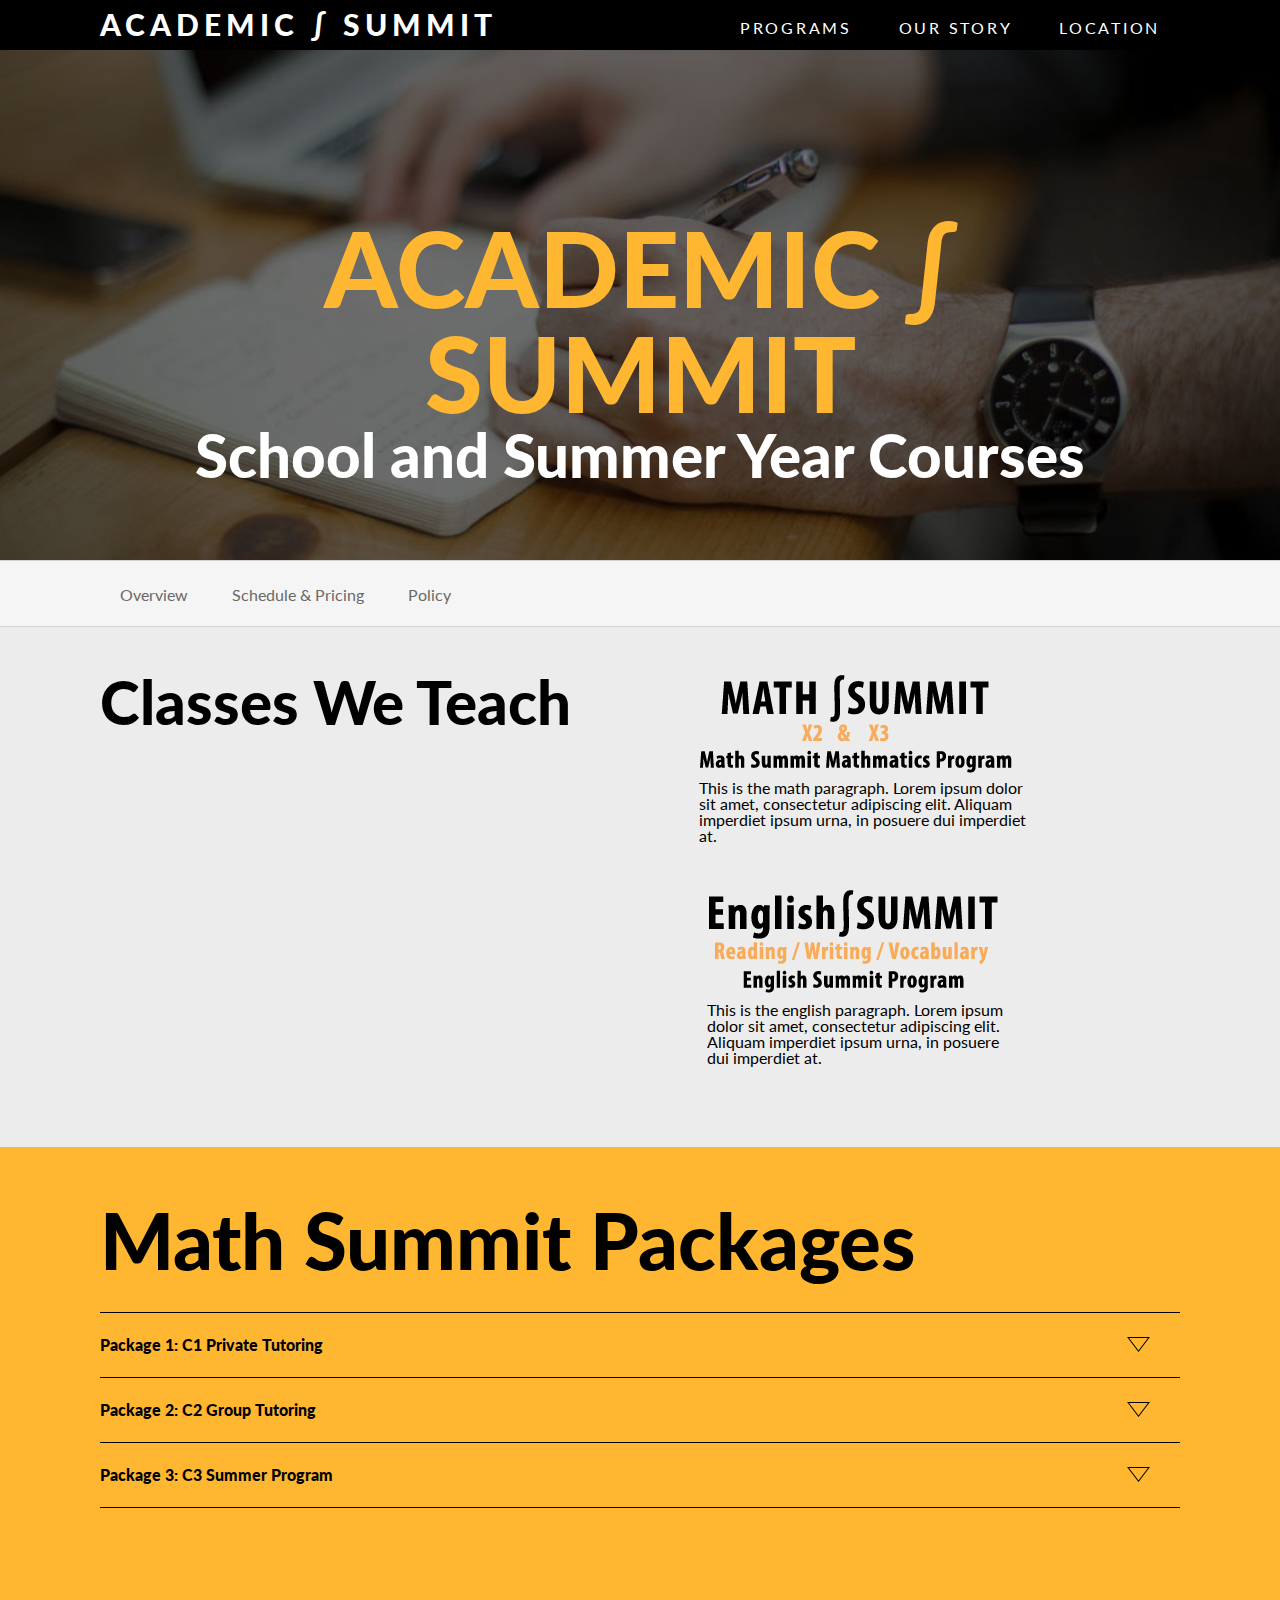
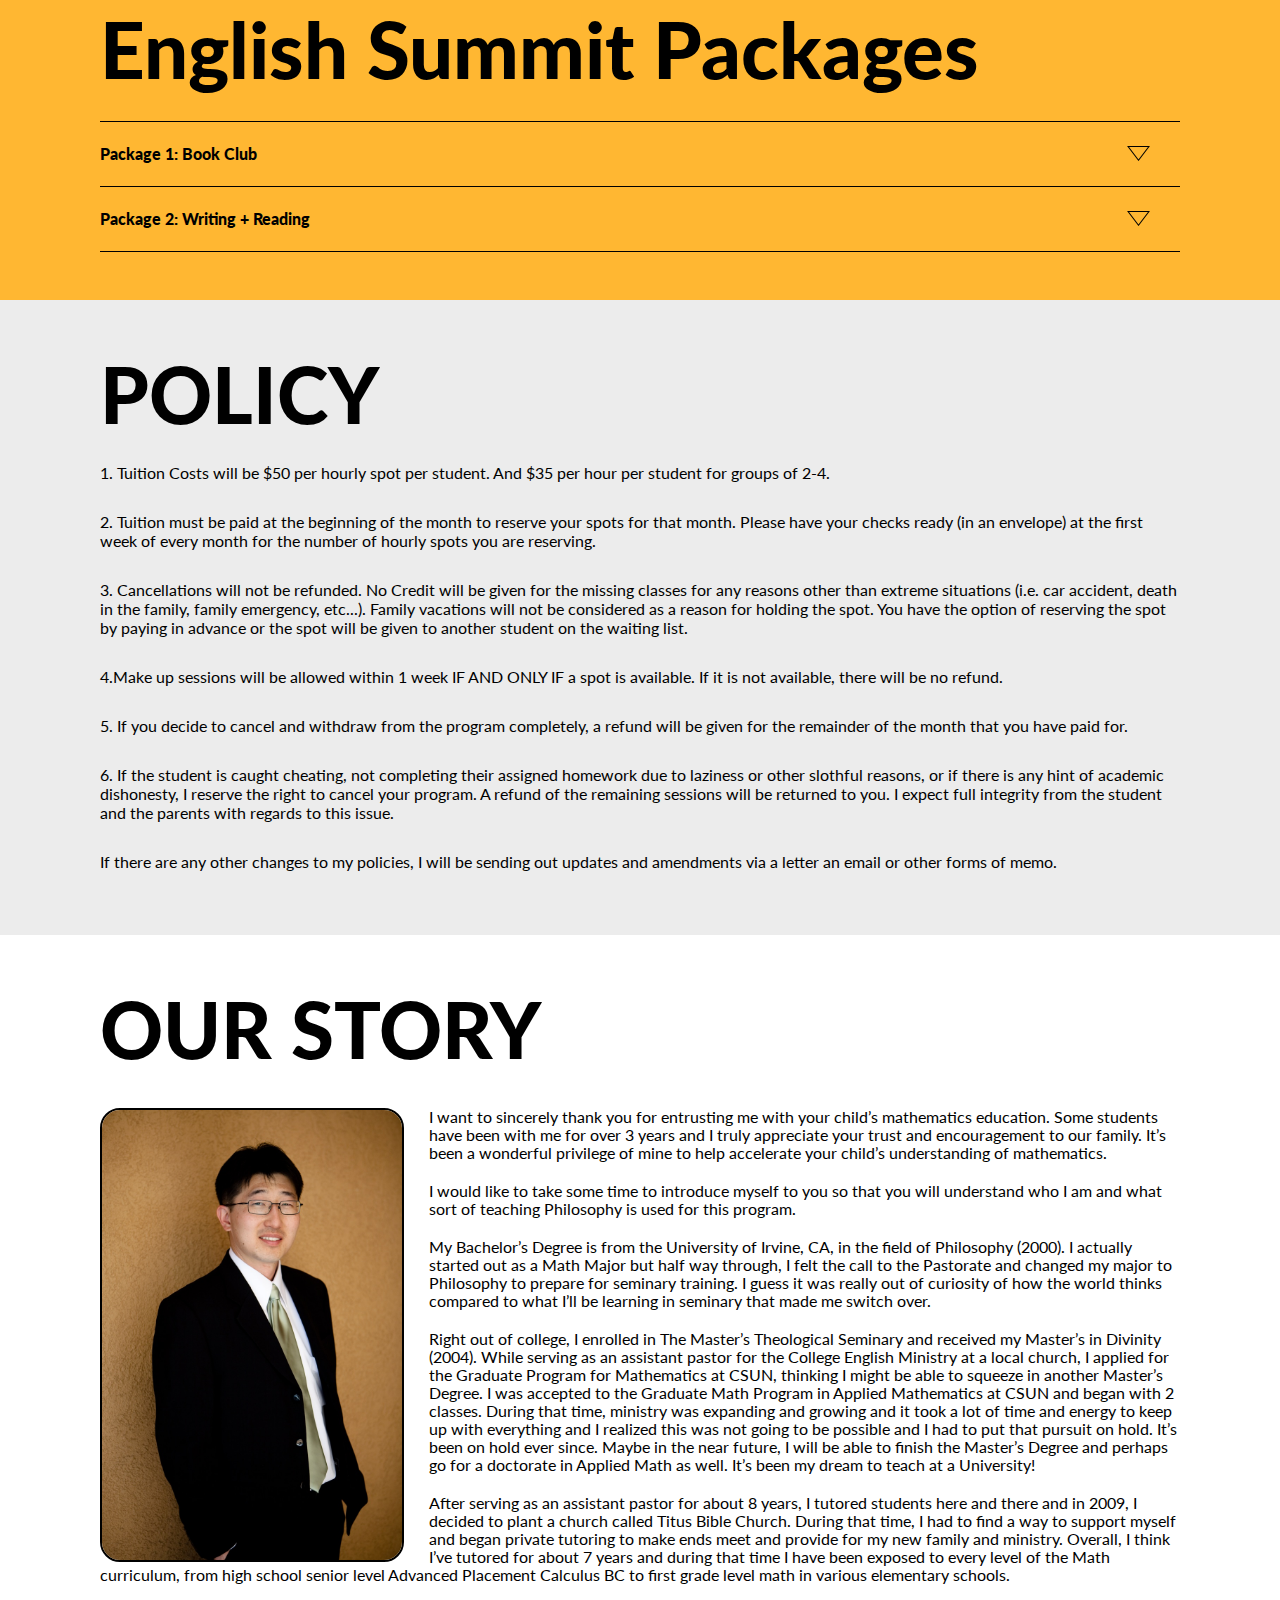
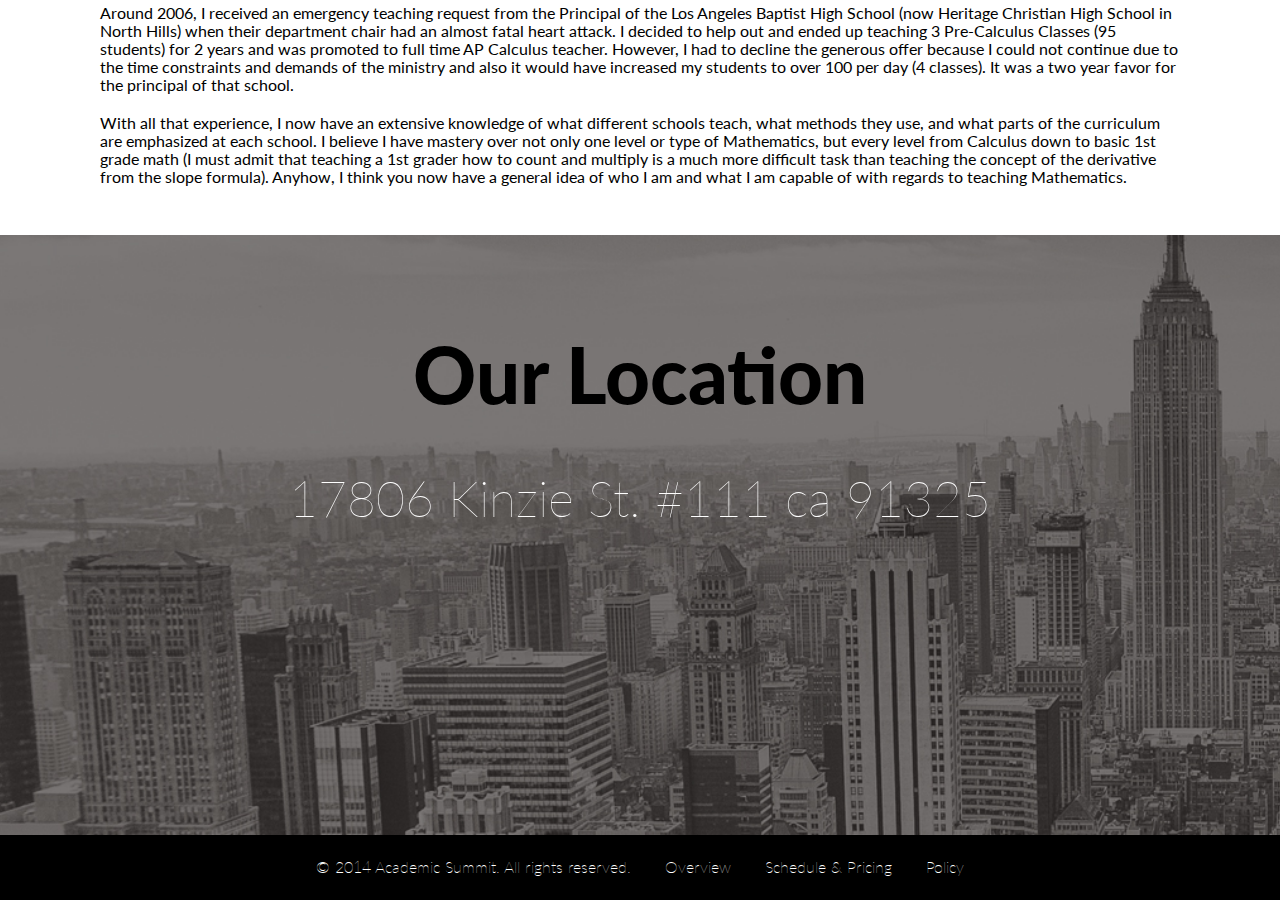
==== commit c863866b: "adding location and footer" ====
--- a/MathProg.html
+++ b/MathProg.html
@@ -18,8 +18,8 @@
 				</div>
 				<div class="ma-hnav">
 					<ul>
-						<li><a href="#about">About Us</a></li>
-						<li><a href="#programs">Programs</a></li>
+						<li><a href="#schedule">Programs</a></li>
+						<li><a href="#story">Our Story</a></li>
 						<li><a href="#location">Location</a></li>
 					</ul>
 				</div>
@@ -193,9 +193,40 @@
 			</p>
 		</div>
 	</div>
-
-
-
+	<a id="story"></a>
+	<div id="aboutme">
+		<div class="about-me">
+			<h1>OUR STORY</h1>
+			<img src="images/pchi.png">
+				<p>I want to sincerely thank you for entrusting me with your child’s mathematics education. Some students have been with me for over 3 years and I truly appreciate your trust and encouragement to our family. It’s been a wonderful privilege of mine to help accelerate your child’s understanding of mathematics.</br></p>
+
+				<p class="about-para">I would like to take some time to introduce myself to you so that you will understand who I am and what sort of teaching Philosophy is used for this program.</br></p>
+
+				<p class="about-para">My Bachelor’s Degree is from the University of Irvine, CA, in the field of Philosophy (2000). I actually started out as a Math Major but half way through, I felt the call to the Pastorate and changed my major to Philosophy to prepare for seminary training. I guess it was really out of curiosity of how the world thinks compared to what I’ll be learning in seminary that made me switch over.<br></p>
+
+				<p class="about-para">Right out of college, I enrolled in The Master’s Theological Seminary and received my Master’s in Divinity (2004). While serving as an assistant pastor for the College English Ministry at a local church, I applied for the Graduate Program for Mathematics at CSUN, thinking I might be able to squeeze in another Master’s Degree. I was accepted to the Graduate Math Program in Applied Mathematics at CSUN and began with 2 classes. During that time, ministry was expanding and growing and it took a lot of time and energy to keep up with everything and I realized this was not going to be possible and I had to put that pursuit on hold. It’s been on hold ever since. Maybe in the near future, I will be able to finish the Master’s Degree and perhaps go for a doctorate in Applied Math as well. It’s been my dream to teach at a University! <br></p>
+
+				<p class="about-para">After serving as an assistant pastor for about 8 years, I tutored students here and there and in 2009, I decided to plant a church called Titus Bible Church. During that time, I had to find a way to support myself and began private tutoring to make ends meet and provide for my new family and ministry. Overall, I think I’ve tutored for about 7 years and during that time I have been exposed to every level of the Math curriculum, from high school senior level Advanced Placement Calculus BC to first grade level math in various elementary schools.<br></p>
+
+				<p class="about-para">Around 2006, I received an emergency teaching request from the Principal of the Los Angeles Baptist High School (now Heritage Christian High School in North Hills) when their department chair had an almost fatal heart attack. I decided to help out and ended up teaching 3 Pre-Calculus Classes (95 students) for 2 years and was promoted to full time AP Calculus teacher. However, I had to decline the generous offer because I could not continue due to the time constraints and demands of the ministry and also it would have increased my students to over 100 per day (4 classes). It was a two year favor for the principal of that school.<br></p>
+
+				<p class="about-para">With all that experience, I now have an extensive knowledge of what different schools teach, what methods they use, and what parts of the curriculum are emphasized at each school. I believe I have mastery over not only one level or type of Mathematics, but every level from Calculus down to basic 1st grade math (I must admit that teaching a 1st grader how to count and multiply is a much more difficult task than teaching the concept of the derivative from the slope formula). Anyhow, I think you now have a general idea of who I am and what I am capable of with regards to teaching Mathematics.<br></p>
+		</div>
+	</div>
+	<div id="location">
+		<div class="as-location">
+			<h1>Our Location</h1>
+			<p>17806 Kinzie St. #111 ca 91325</p>
+		</div>
+	</div>
+	<div id="footer">
+		<div class="footer-width">
+			<h3>&copy  2014 Academic Summit. All rights reserved.</h3>
+			<h3>Overview</h3>
+			<h3>Schedule & Pricing</h3>
+			<h3>Policy</h3>
+		</div>
+	</div>
 
 
 
--- a/style.css
+++ b/style.css
@@ -52,83 +52,7 @@
 	border-spacing: 0;
 }
 
-#banner {
-	background-color: #FFFFFF;
-	height: 69px;
-}
-
-.header {
-	margin:0 auto;
-	max-width: 1080px;
-	width: 100%;
-}
-
-.hname {
-	padding-top: 13px;
-	margin-left: 55px;
-	font-size: 41px;
-}
-
-.hnav {
-	float: right;
-	margin-top: -24px;
-}
-.hnav ul li {
-	display: inline-block;
-	list-style: none;
-}
-
-#banner-intro {
-	background-color: #ffb732;
-	height: 577px;
-}
-
-.b-body {
-	margin:0 auto;
-	max-width: 1080px;
-	width: 100%;
-}
-
-.banner-para {
-	float: right;
-	margin-top: -265px;
-	margin-right: 115px;
-	color: white;
-}
-
-.banner-para h1 {
-	text-align: center;
-}
-.banner-para h3 {
-	text-align: center;
-}
-
-.logo {
-	padding-top: 98px;
-	padding-left: 165px;
-}
-
-.banner-para {
-	font-size: 3em;
-}
-
-#wwt {
-	height: 681px;
-	background: #FFFFFF;
-}
-
-.wwt-back {
-	margin:0 auto;
-	max-width: 1080px;
-	width: 100%;
-	padding-top: 110px;
-}
-
-.wwt-para {
-	float: right;
-	margin-right: 275px;
-	text-align: center;
-}
+
 .wwt-para h1 {
 	font-size: 3em;
 }
@@ -136,9 +60,6 @@
 	font-size: 24px;
 }
 
-.wwt-icon {
-
-}
 .wwt-math img {
 	margin-top: -57px;
 	margin-left: 600px;
@@ -163,71 +84,11 @@
 	margin-right: -323px;
 }
 
-#about {
-	background-color: #FAFAFA;
-	height: 577px;
-}
-
-.about-img {
-	margin-top: -28px;
-}
-.about-img img {
-	margin-top: -27px;
-}
-
-.about-us {
-	margin-top: -500px;
-	width: 550px;
-	margin-left: 550px;
-}
-
-.about-us h1 {
-	font-size: 55px;
-}
-
-.about-us p {
-	padding-top: 14px;
-	color: grey;
-}
-
-.about-sect {
-	margin:0 auto;
-	max-width: 1080px;
-	width: 100%;
-}
-
-#location {
-	height: 577px;
-}
-
-.location-sec {
-	margin:0 auto;
-	max-width: 1080px;
-	width: 100%;
-	padding-top: 110px;
-}
-
-.location-map {
-	text-align: center;
-}
-
-.location-map h1 {
-	font-size: 50px;	
-	float: right;
-	margin-right: 300px;
-}
-
-/*=====================================================
-				
-				Math Program
-				
-=======================================================*/
 #ma-banner {
 	background-color: black;
-	height: 69px;
+	height: 50px;
 	position: fixed;
 	width: 100%;
-
 }
 
 
@@ -238,7 +99,7 @@
 }
 
 .ma-hname {
-	margin-top:19px;
+	margin-top:9px;
 	font-size: 30px;
 	color: white;
 	letter-spacing: 5px;
@@ -459,7 +320,7 @@
 }
 
 #policy {
-	height: 560px;
+	height: 635px;
 	background-color: #ececec;
 }
 .policy-para {
@@ -475,7 +336,88 @@
 .policy-para p {
 	padding-top: 30px;
 	font-weight: 400;
-}
-
-
-
+	line-height: 19px;
+}
+
+#aboutme {
+	height: 900px;
+	background-color: white;
+}
+.about-me {
+	margin:0 auto;
+	max-width: 1080px;
+	width: 100%;
+	padding-top: 55px;
+}
+
+.about-me img {
+	width: 300px;
+	margin-top: 40px;
+	float: left;
+	border: 2px solid black;
+	border-radius: 20px;
+	margin-right: 25px;
+}
+
+.about-me h1 {
+	font-size: 78px;
+}
+
+.about-me p {
+	padding-top: 40px;
+	font-weight: 400;
+	line-height: 18px;
+}
+
+.about-para {
+	margin-top: -20px;
+}
+
+#location {
+	background: url('images/location1.jpg') no-repeat center;
+	background-size: cover;
+	height: 600px;
+}
+.as-location {
+	margin:0 auto;
+	max-width: 1080px;
+	width: 100%;
+	text-align: center;
+}
+
+.as-location h1 {
+	font-size: 78px;
+	padding-top: 100px;
+}
+
+.as-location p {
+	margin-top: 60px;
+	font-size: 50px;
+	font-weight: 100;
+	color: white;
+}
+
+#footer {
+	background-color: black;
+	height: 65px;
+}
+
+.footer-width {
+	margin:0 auto;
+	max-width: 1080px;
+	width: 100%;
+	color:white;
+	padding-top: 24px;
+	text-align: center;
+}
+
+.footer-width h3 {
+	display: inline;
+	font-weight: 100;
+	margin: 15px;
+}
+
+
+
+
+
